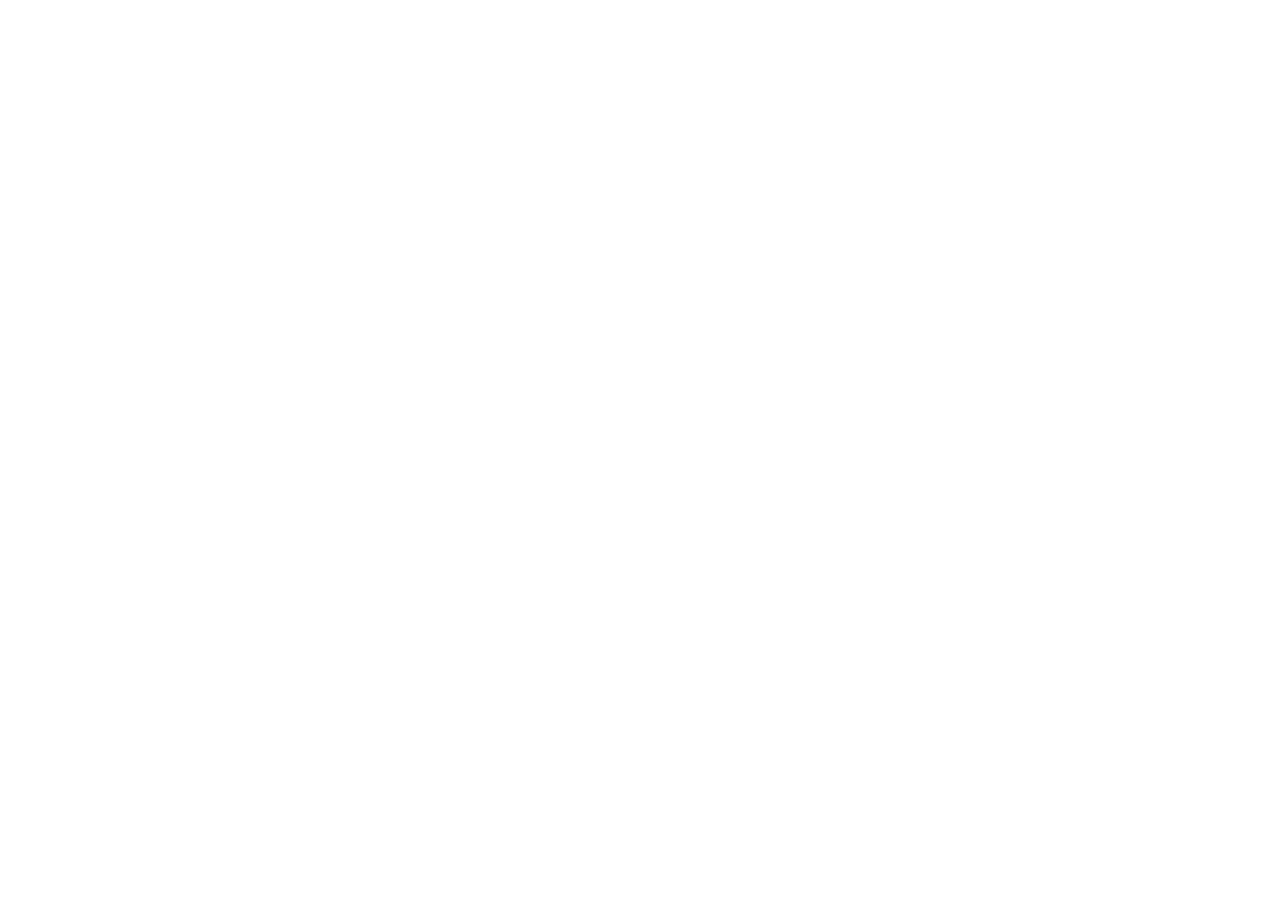
==== Apple/index.html @ b8ebf0ea "Apple" ====
<!DOCTYPE html>
<html lang="en">
<head>
    <meta charset="UTF-8">
    <meta http-equiv="X-UA-Compatible" content="IE=edge">
    <meta name="viewport" content="width=device-width, initial-scale=1.0">
    <link rel="stylesheet" href="./sicc/style.css">
    <link rel="shortcut icon" href="./img/logo-apple.svg" type="image/x-icon">
    <title>Apple</title>
</head>
<body>

    <div class="container">
        <div class="header">
            
        </div>

    </div>



    <script src="./js/script.js"></script>
</body>
</html>
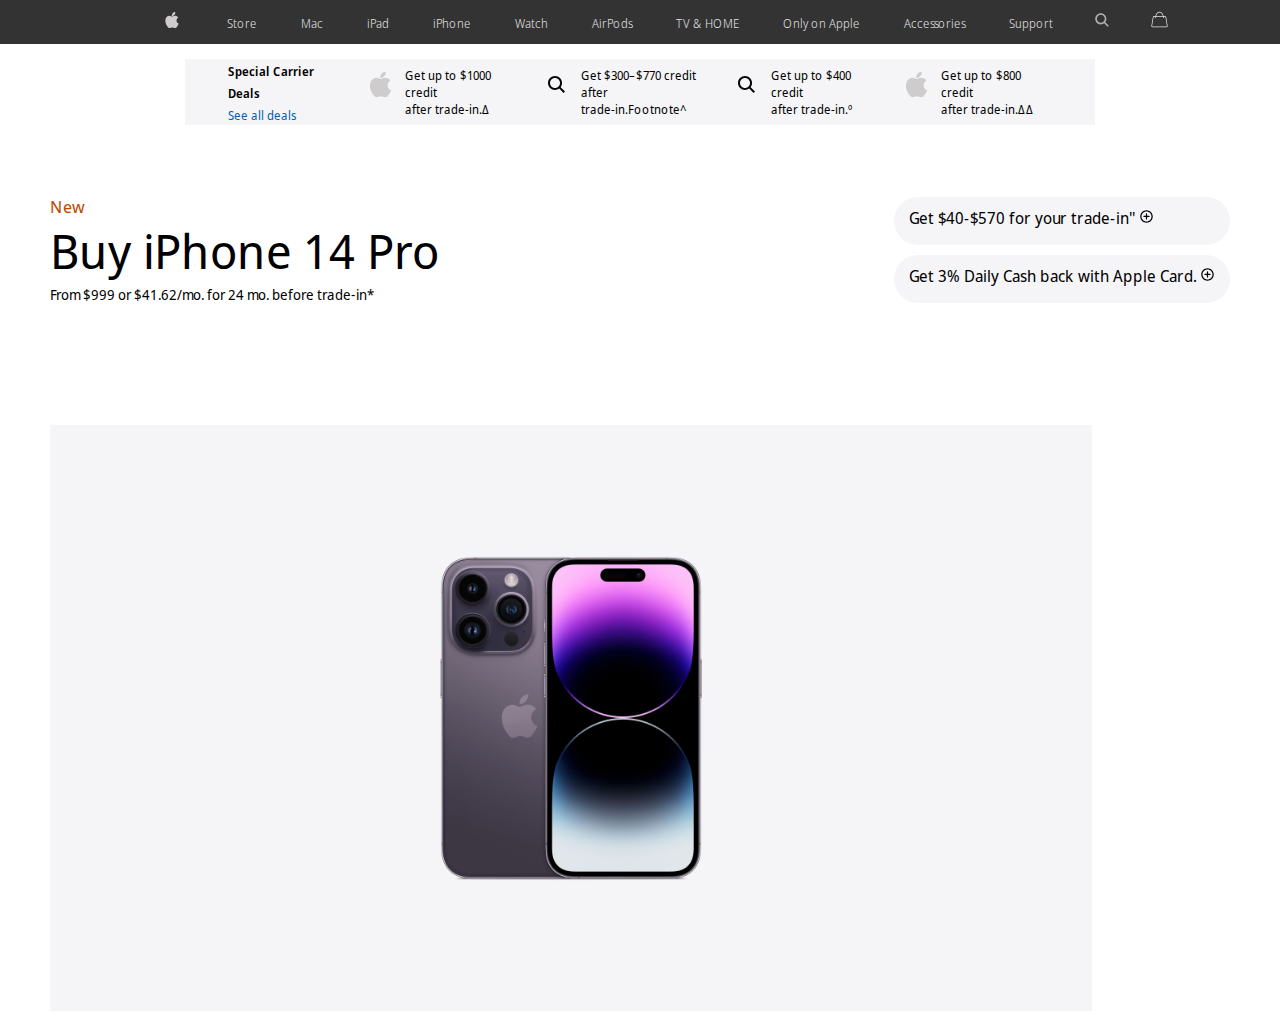
==== commit e011ca66: "Apple" ====
--- a/Apple/index.html
+++ b/Apple/index.html
@@ -10,12 +10,99 @@
 </head>
 <body>
 
-    <div class="container">
-        <div class="header">
+        <header>
+
+            <div class="header_left">
+                <a href="#">
+                    <img src="./img/logo-apple.svg" height="22" alt="">
+                </a>
+            </div><!-- header_left -->
+                
+                <div class="header_mid">
+            <a href="#">Store</a>
+            <a href="#">Mac</a>
+            <a href="#">iPad</a>
+            <a href="#">iPhone</a>
+            <a href="#">Watch</a>
+            <a href="#">AirPods</a>
+            <a href="#">TV & HOME</a>
+            <a href="#">Only on Apple</a>
+            <a href="#">Accessories</a>
+            <a href="#">Support</a>
+                </div><!-- header_mid -->
             
-        </div>
+            <div class="header_right">
 
-    </div>
+                <div class="header_right_left">
+                    <img src="./img/510861_find_magnifying glass_search_zoom_icon.svg" alt="" height="28">
+                </div>
+
+                <div class="header_right_right">
+                    <img src="./img/290141_bag_case_handbag_purse_shopping_icon.svg" height="17" alt="">
+                </div>
+
+            </div>
+        </header><!-- header -->
+
+        <div class="container">
+
+            <div class="mid_top_box">
+
+                <div class="mid_top_box_1">
+                    <span>Special Carrier Deals</span> <br>
+                    <a href="#">See all deals</a>
+                </div>
+                <div class="mid_top_box_2">
+                    <div class="mid_top_box_2_top">
+                        <img src="./img/logo-apple.svg" alt="" height="35">
+                    </div>
+                    <span>Get up to $1000 credit <br> after trade‑in.Δ </span>
+                </div>
+                <div class="mid_top_box_3">
+                    <img src="./img/510861_find_magnifying glass_search_zoom_icon.svg" alt="" height="35">
+                    <span>
+                        Get $300–$770 credit <br> after trade‑in.Footnote^
+                    </span>
+                </div>
+                <div class="mid_top_box_4">
+                    <img src="./img/510861_find_magnifying glass_search_zoom_icon.svg" alt="" height="35">
+                    <span>Get up to $400 credit <br> after trade‑in.º</span>
+                </div>
+                <div class="mid_top_box_5">
+                    <img src="./img/logo-apple.svg" alt="" height="35">
+                    <span>Get up to $800 credit <br> after trade‑in.ΔΔ</span>
+                </div>
+
+            </div><!-- mid_top_box -->
+            
+            <div class="body_box">
+
+                    <div class="body_box_left">
+                        <p>New</p>
+                        <h1>Buy iPhone 14 Pro</h1>
+                        <span>From $999 or $41.62/mo. for 24 mo. before trade-in*</span>
+                    </div>
+
+                    <div class="body_box_right">
+
+                        <div class="body_box_right_top">
+                                    Get $40-$570 for your trade-in''
+                                    <img class="body_box_right_top_img" src="./img/8201370_add_plus_button_ui_new_icon.svg" height="15" alt="">
+                        </div>
+
+                        <div class="body_box_right_bottom">
+                            Get 3% Daily Cash back with Apple Card.
+                                    <img class="body_box_right_bottom_img" src="./img/8201370_add_plus_button_ui_new_icon.svg" height="15" alt="">
+                        </div>   
+
+                    </div><!-- body_box_right -->
+
+            </div><!-- body_box -->
+
+            <div class="iphone">
+                <img src="./img/iphone-14-pro-storage-select-202209-6-1inch-deeppurple.jpg" height="586"  alt="">
+            </div>
+        </div><!-- container -->
 
 
 
--- a/Apple/sicc/style.css
+++ b/Apple/sicc/style.css
@@ -0,0 +1,150 @@
+@import url('https://fonts.googleapis.com/css2?family=Noto+Sans+Display:ital,wght@0,100;0,200;0,300;0,400;0,500;0,600;0,700;0,800;0,900;1,100;1,200;1,300;1,400;1,500;1,600;1,700;1,800;1,900&display=swap');
+*
+{
+    margin: 0;
+    padding: 0;
+    box-sizing: border-box;
+    font-family: 'Noto Sans Display', sans-serif;
+}
+.container
+{
+    max-width: 1440px;
+    margin: 0 auto;
+    padding: 0 50px;
+    
+}
+header
+{
+    display: flex;
+    justify-content: center;
+    align-items: center;
+    height: 44px;
+    background-color: #333333;
+    gap: 20px;
+}
+.header_left,.header_right
+{
+    display: flex;
+    align-items: center;
+    justify-content: center;
+    width: 30px;
+    height: 44px;
+    
+}
+.header_mid a
+{
+    font-weight: 300;
+    font-size: 12px;
+    padding: 0 20px;
+    color: #e1e0e0;
+    text-decoration: none;
+    transition: 400ms;
+}
+.header_mid a:hover
+{
+    color: white;
+}
+
+.header_right
+{
+}
+.header_right_left
+{
+    padding-left: 40px;
+
+    filter: invert(70%);
+}
+.header_right_right
+{
+    padding-left: 35px;
+    filter: invert(91%);
+}
+.mid_top_box
+{
+    display: flex;
+    margin: 0 auto;
+    align-items: center;
+    margin-top: 15px;
+    max-width: 910px;
+    height: 66px;
+    background-color: #F5F5F7;
+    padding: 0 43px;
+    gap: 17px;
+}
+.mid_top_box_1 span 
+{
+    font-weight: 600;
+    font-size: 12px;
+}
+.mid_top_box_1 a
+{
+    text-decoration: none;
+    color: #005EBD;
+    font-size: 12px;
+}
+.mid_top_box_1 a:hover
+{
+    text-decoration:underline;
+}
+.mid_top_box_2,.mid_top_box_3,.mid_top_box_4,.mid_top_box_5 
+{
+    display: flex;
+    gap: 7px;
+    font-size: 12px;
+}
+.mid_top_box_2_top
+{
+}
+
+.body_box_left p
+{
+    font-size: 17px;
+    color: #BF4800;
+}
+.body_box_left h1
+{
+    font-size: 48px;
+    font-weight: 400;
+}
+.body_box_left span
+{
+    font-size: 14px;
+}
+.body_box
+{
+    margin-top: 70px;
+    display: flex;
+    align-items: center;
+    justify-content: space-between;
+}
+.body_box_right
+{
+
+}
+.body_box_right_bottom,.body_box_right_top
+{
+    display: block;
+    align-items: center;
+    height: 48px;
+    background-color: #F5F5F7;
+    padding: 10px 15px;
+    border-radius: 57px;
+}
+.body_box_right_top
+{
+    margin-bottom: 10px;
+}
+
+.body_box_right_top_img:hover
+{
+    background-image: url(../img/211600_plus_circled_icon.svg);
+    width: 15px;
+    height: 15px;
+}
+.iphone
+{
+    margin-top: 120px;
+    max-width: 592px;
+    height: 586px;
+}
+
